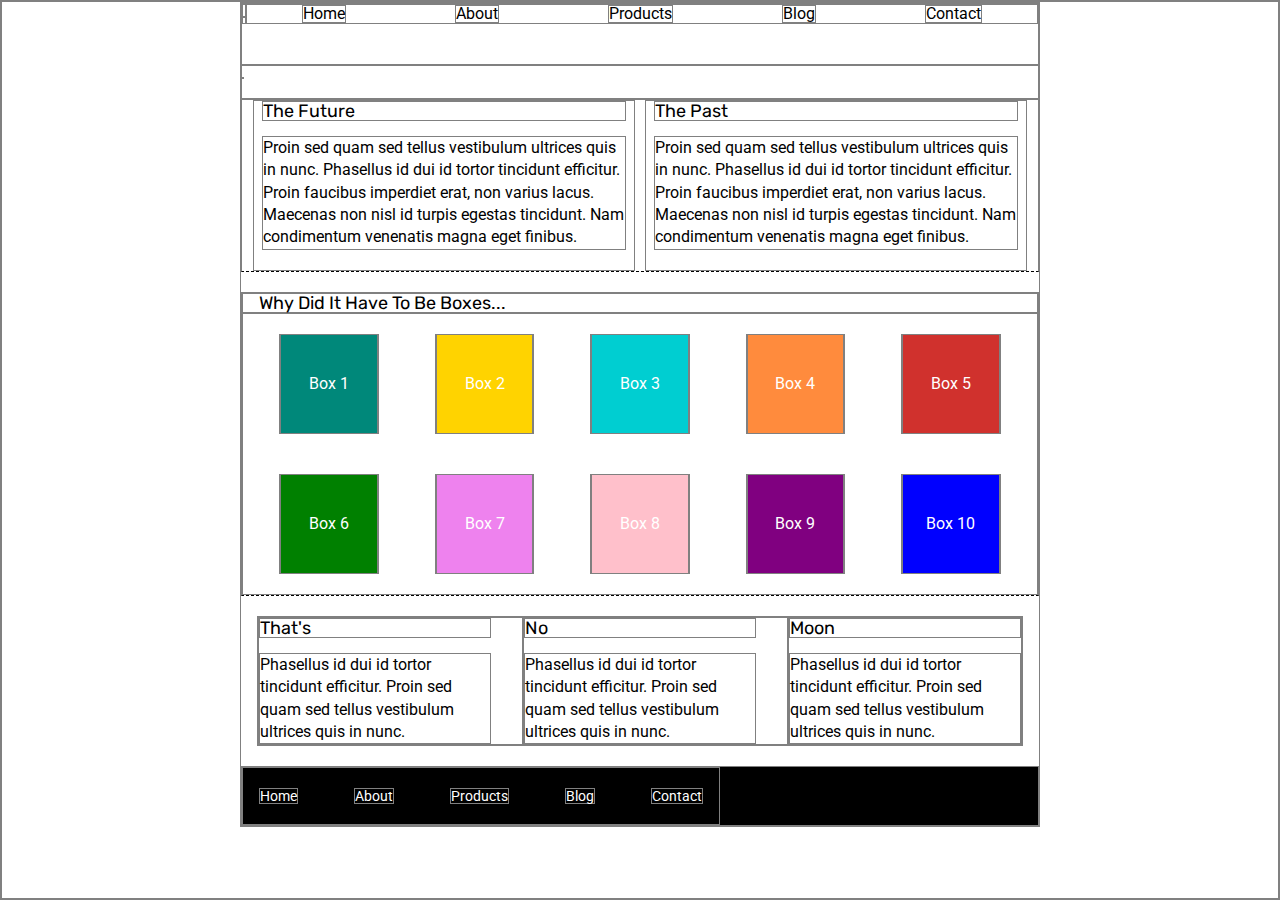
==== index.html @ edeca885 "finished index page" ====
<!doctype html>

<html lang="en">
<head>
  <meta charset="utf-8">

  <title>Sprint Challenge - Home</title>

  <link href="https://fonts.googleapis.com/css?family=Roboto|Rubik" rel="stylesheet">
  <link rel="stylesheet" href="css/index.css">

</head>

<body>
    
    <div class="container">
        <header>
            <div class="logo">
                <img src="img/lambda-black.png" alt="">
            </div>
            <nav class="buttons">
                <a href="#">Home</a>
                <a href="#">About</a>
                <a href="#">Products</a>
                <a href="#">Blog</a>
                <a href="#">Contact</a>
            </nav>
        </header>
        <section class="top-img">
            <img src="img/jumbo.jpg" alt="">
        </section>

        <section class="top-content">
            <div class="text-container">
                <h2>The Future</h2>
                <p>Proin sed quam sed tellus vestibulum ultrices quis in nunc. Phasellus id dui id tortor tincidunt efficitur. Proin faucibus imperdiet erat, non varius lacus. Maecenas non nisl id turpis egestas tincidunt. Nam condimentum venenatis magna eget finibus.</p>
            </div>
            <div class="text-container">
                <h2>The Past</h2>
                <p>Proin sed quam sed tellus vestibulum ultrices quis in nunc. Phasellus id dui id tortor tincidunt efficitur. Proin faucibus imperdiet erat, non varius lacus. Maecenas non nisl id turpis egestas tincidunt. Nam condimentum venenatis magna eget finibus.</p>
            </div>
        </section>
        
        <section class="middle-content">
        
            <h2>Why Did It Have To Be Boxes...</h2>
            
            <div class="boxes">
                <div class="box">
                    <div class="box1">
                        Box 1
                    </div>
                </div>
                <div class="box">
                    <div class="box2">
                        Box 2
                    </div>
                </div>
                <div class="box">
                    <div class="box3">
                        Box 3
                    </div>
                </div>
                <div class="box">
                    <div class="box4">
                        Box 4
                    </div>
                </div>
                <div class="box">
                    <div class="box5">
                        Box 5
                    </div>
                </div>
                <div class="box">
                    <div class="box6">
                        Box 6
                    </div>
                </div>
                <div class="box">
                    <div class="box7">
                        Box 7
                    </div>
                </div>
                <div class="box">
                    <div class="box8">
                        Box 8
                    </div>
                </div>
                <div class="box">
                    <div class="box9">
                        Box 9
                    </div>
                </div>
                <div class="box">
                    <div class="box10">
                        Box 10
                    </div>
                </div>
            </div>
        
        </section>

        <section class="bottom-content">

            <div class="text-container">
                <h2>That's</h2>
                <p>Phasellus id dui id tortor tincidunt efficitur. Proin sed quam sed tellus vestibulum ultrices quis in nunc.</p>
            </div>
            <div class="text-container">
                <h2>No</h2>
                <p>Phasellus id dui id tortor tincidunt efficitur. Proin sed quam sed tellus vestibulum ultrices quis in nunc.</p>
            </div>
            <div class="text-container">
                <h2>Moon</h2>
                <p>Phasellus id dui id tortor tincidunt efficitur. Proin sed quam sed tellus vestibulum ultrices quis in nunc.</p>
            </div>

        </section>
        
        <footer>
            <nav>
                <a href="#">Home</a>
                <a href="#">About</a>
                <a href="#">Products</a>
                <a href="#">Blog</a>
                <a href="#">Contact</a>
            </nav>
        </footer>
    </div><!-- container -->        
</body>
</html>
---- css/index.css ----
/* http://meyerweb.com/eric/tools/css/reset/ 
   v2.0 | 20110126
   License: none (public domain)
*/

html, body, div, span, applet, object, iframe,
h1, h2, h3, h4, h5, h6, p, blockquote, pre,
a, abbr, acronym, address, big, cite, code,
del, dfn, em, img, ins, kbd, q, s, samp,
small, strike, strong, sub, sup, tt, var,
b, u, i, center,
dl, dt, dd, ol, ul, li,
fieldset, form, label, legend,
table, caption, tbody, tfoot, thead, tr, th, td,
article, aside, canvas, details, embed, 
figure, figcaption, footer, header, hgroup, 
menu, nav, output, ruby, section, summary,
time, mark, audio, video {
	margin: 0;
	padding: 0;
	border: 0;
	font-size: 100%;
	font: inherit;
    vertical-align: baseline;
    border: 1px solid grey;
}
/* HTML5 display-role reset for older browsers */
article, aside, details, figcaption, figure, 
footer, header, hgroup, menu, nav, section {
	display: block;
}
body {
	line-height: 1;
}
ol, ul {
	list-style: none;
}
blockquote, q {
	quotes: none;
}
blockquote:before, blockquote:after,
q:before, q:after {
	content: '';
	content: none;
}
table {
	border-collapse: collapse;
	border-spacing: 0;
}

* {
    box-sizing: border-box;
}

html, body {
    height: 100%;
    font-family: 'Roboto', sans-serif;
}

h1, h2, h3, h4, h5 {
    font-size: 18px;
    margin-bottom: 15px;
    font-family: 'Rubik', sans-serif;
}

p {
    line-height: 1.4;
}

.container {
    width: 800px;
    margin: 0 auto;
}

.top-content {
    display: flex;
    flex-wrap: wrap;
    justify-content: space-evenly;
    margin-bottom: 20px;
    border-bottom: 1px dashed black;
}

.top-content .text-container {
    width: 48%;
    padding: 0 1%;
    padding-bottom: 20px;  
}

.middle-content {
    margin-bottom: 20px;
    border-bottom: 1px dashed black;
}

.middle-content h2 {
    padding: 0 2%;
    margin-bottom: 0;
}

.middle-content .boxes {
    display: flex;
    flex-wrap: wrap;
    justify-content: space-evenly;
}

.middle-content .boxes .box {
    width: 12.5%;
    height: 100px;
    margin: 20px 2.5%;
    color: white;
    display: flex;
    align-items: center;
    justify-content: center;
}

.bottom-content {
    display: flex;
    margin: 0 2% 20px;
    justify-content: space-around;
}

.bottom-content .text-container {
    padding-right: 4%;
}

.bottom-content .text-container:last-child {
    padding-right: 0;
}

footer {
    width: 100%;
    background: black;
}

footer nav {
    width: 60%;
    display: flex;
    justify-content: space-between;
    align-items: center;
    padding: 20px 2%;
    font-size: 14px;
}

footer nav a {
    color: white;
    text-decoration: none;
}

/*start of code*/

/*home page*/
header{
    display: flex;
    justify-content: space-between;
    padding-bottom: 5%;
}

.buttons{
    width: 100%;
    display: flex;
    justify-content: space-around;
}

.buttons a{
    text-decoration: none;
    color: black;
    margin-top: auto;
}

.top-img{
    padding-bottom: 2%;
}

.box1{
    width: 100%;
    height: 100px;
    background: #00887a;
    color: white;
    display: flex;
    align-items: center;
    justify-content: center;
}
.box2{
    width: 100%;
    height: 100px;
    background: #FFD300;
    color: white;
    display: flex;
    align-items: center;
    justify-content: center;
}
.box3{
    width: 100%;
    height: 100px;
    background: #00CED1;
    color: white;
    display: flex;
    align-items: center;
    justify-content: center;
}
.box4{
    width: 100%;
    height: 100px;
    background: #ff8b3d;
    color: white;
    display: flex;
    align-items: center;
    justify-content: center;
}
.box5{
    width: 100%;
    height: 100px;
    background: #D0312D;
    color: white;
    display: flex;
    align-items: center;
    justify-content: center;
}
.box6{
    width: 100%;
    height: 100px;
    background: green;
    color: white;
    display: flex;
    align-items: center;
    justify-content: center;
}
.box7{
    width: 100%;
    height: 100px;
    background: violet;
    color: white;
    display: flex;
    align-items: center;
    justify-content: center;
}
.box8{
    width: 100%;
    height: 100px;
    background: pink;
    color: white;
    display: flex;
    align-items: center;
    justify-content: center;
}
.box9{
    width: 100%;
    height: 100px;
    background: purple;
    color: white;
    display: flex;
    align-items: center;
    justify-content: center;
}
.box10{
    width: 100%;
    height: 100px;
    background: blue;
    color: white;
    display: flex;
    align-items: center;
    justify-content: center;
}
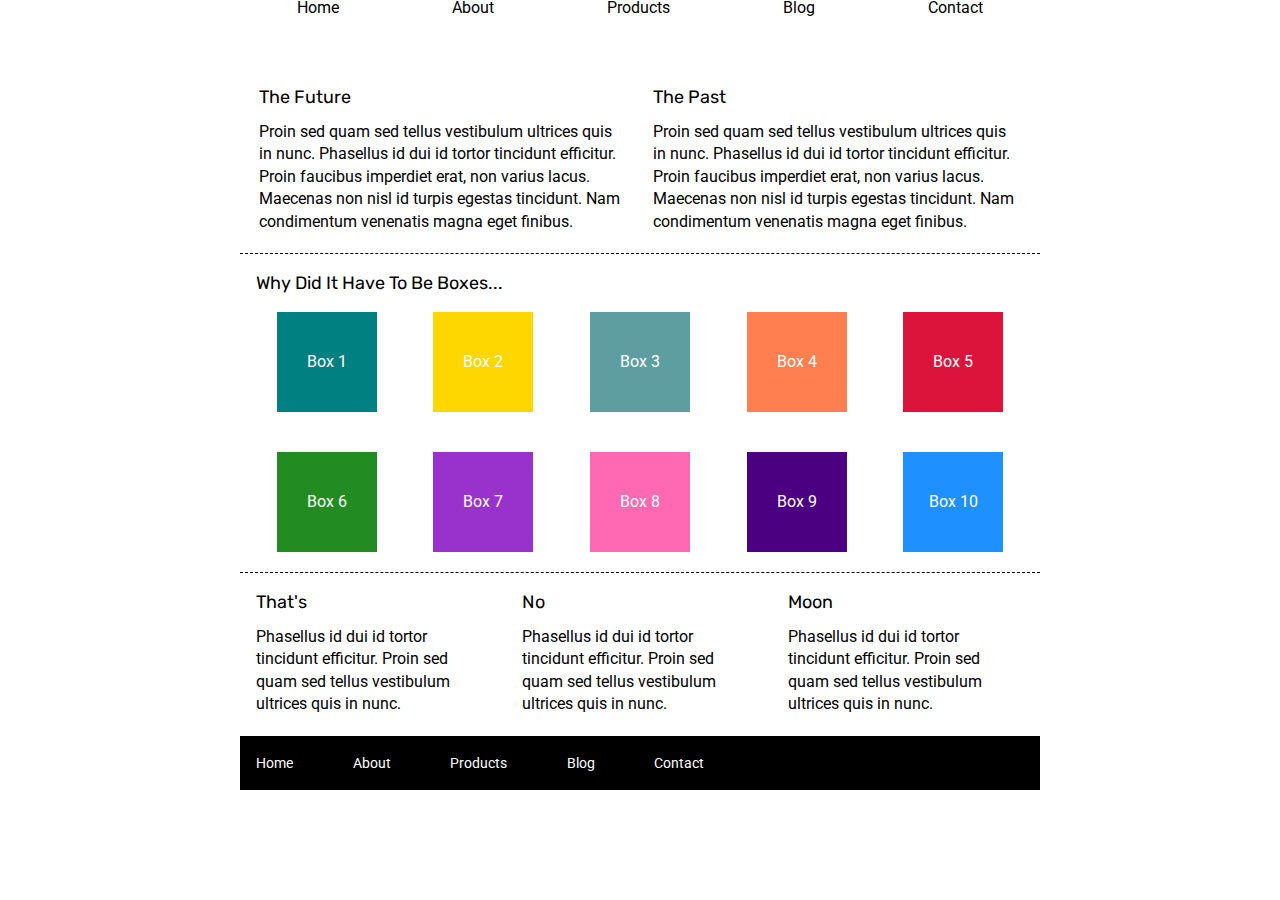
==== commit ffc3d6c8: "completed" ====
--- a/index.html
+++ b/index.html
@@ -20,7 +20,7 @@
             </div>
             <nav class="buttons">
                 <a href="#">Home</a>
-                <a href="#">About</a>
+                <a href="about.html">About</a>
                 <a href="#">Products</a>
                 <a href="#">Blog</a>
                 <a href="#">Contact</a>
@@ -120,7 +120,7 @@
         <footer>
             <nav>
                 <a href="#">Home</a>
-                <a href="#">About</a>
+                <a href="about.html">About</a>
                 <a href="#">Products</a>
                 <a href="#">Blog</a>
                 <a href="#">Contact</a>
--- a/css/index.css
+++ b/css/index.css
@@ -22,7 +22,6 @@
 	font-size: 100%;
 	font: inherit;
     vertical-align: baseline;
-    border: 1px solid grey;
 }
 /* HTML5 display-role reset for older browsers */
 article, aside, details, figcaption, figure, 
@@ -173,7 +172,7 @@
 .box1{
     width: 100%;
     height: 100px;
-    background: #00887a;
+    background: teal;
     color: white;
     display: flex;
     align-items: center;
@@ -182,7 +181,7 @@
 .box2{
     width: 100%;
     height: 100px;
-    background: #FFD300;
+    background: gold;
     color: white;
     display: flex;
     align-items: center;
@@ -191,7 +190,7 @@
 .box3{
     width: 100%;
     height: 100px;
-    background: #00CED1;
+    background: cadetblue;
     color: white;
     display: flex;
     align-items: center;
@@ -200,7 +199,7 @@
 .box4{
     width: 100%;
     height: 100px;
-    background: #ff8b3d;
+    background: coral;
     color: white;
     display: flex;
     align-items: center;
@@ -209,7 +208,7 @@
 .box5{
     width: 100%;
     height: 100px;
-    background: #D0312D;
+    background: crimson;
     color: white;
     display: flex;
     align-items: center;
@@ -218,7 +217,7 @@
 .box6{
     width: 100%;
     height: 100px;
-    background: green;
+    background: forestgreen;
     color: white;
     display: flex;
     align-items: center;
@@ -227,7 +226,7 @@
 .box7{
     width: 100%;
     height: 100px;
-    background: violet;
+    background: darkorchid;
     color: white;
     display: flex;
     align-items: center;
@@ -236,7 +235,7 @@
 .box8{
     width: 100%;
     height: 100px;
-    background: pink;
+    background: hotpink;
     color: white;
     display: flex;
     align-items: center;
@@ -245,7 +244,7 @@
 .box9{
     width: 100%;
     height: 100px;
-    background: purple;
+    background: indigo;
     color: white;
     display: flex;
     align-items: center;
@@ -254,9 +253,49 @@
 .box10{
     width: 100%;
     height: 100px;
-    background: blue;
-    color: white;
-    display: flex;
-    align-items: center;
-    justify-content: center;
+    background: dodgerblue;
+    color: white;
+    display: flex;
+    align-items: center;
+    justify-content: center;
+}
+/*end of home page*/
+
+/*start of about page*/
+
+.about-section{
+    border-bottom: 1px dashed black;
+    margin-bottom: 20px;
+    padding: 0 2% 2%;
+}
+
+.row{
+    display: flex;
+}
+
+.col{
+    border-bottom: 1px dashed black;
+    margin-bottom: 50px;
+    padding: 0 2% 2%;
+}
+
+.row h2{
+    padding-top: 1%;
+}
+
+.row p{
+    padding-bottom: 5%;
+}
+
+.row a{
+    border: 2px solid black;
+    text-decoration: none;
+    color: black;
+    border-radius: 10px;
+    padding: 2% 5%;
+}
+
+.bot-section{
+    padding: 0 2% 2%;
+    margin-bottom: 20px;
 }